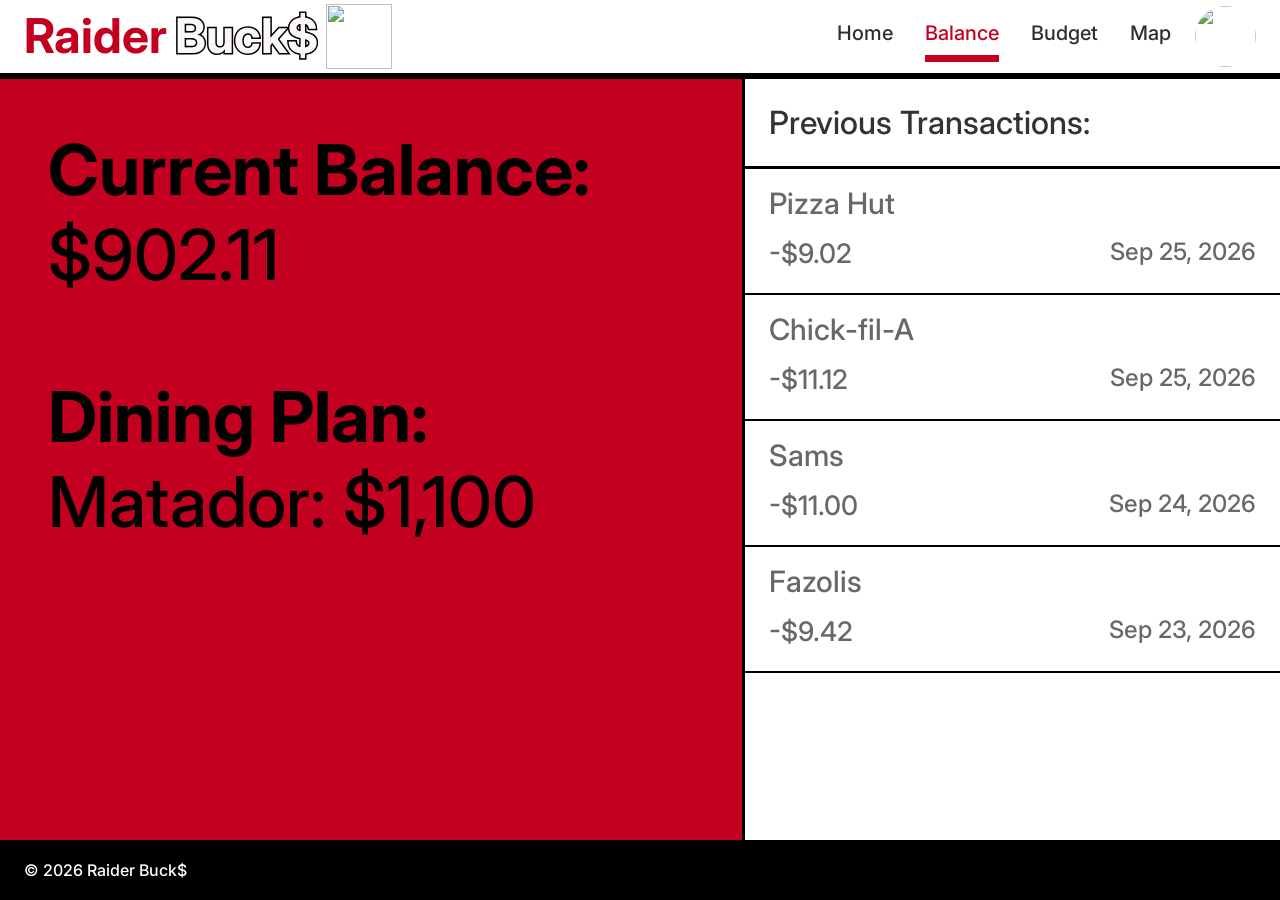
==== balance.html @ 9e2e102e "Add balance page" ====
<!DOCTYPE html>
<html lang="en">
<head>
  <meta charset="utf-8">
  <meta name="viewport" content="width=device-width, initial-scale=1">
  <title>Balance | Raider Buck$</title>

  
  <link rel="preconnect" href="https://fonts.googleapis.com">
  <link rel="preconnect" href="https://fonts.gstatic.com" crossorigin>
  <link href="https://fonts.googleapis.com/css2?family=Inter:wght@500;700&display=swap" rel="stylesheet">

  <!-- One shared stylesheet for every page -->
  <link rel="stylesheet" href="balance.css">
</head>
<body class="balance-page">

  <a class="skip-link" href="#main-content">Skip to main content</a>

  <!-- ===== Header + navigation (keep identical on every page) ===== -->
  <header class="site-header">
    <a class="brand" href="home.html" aria-label="Raider Buck$ home">
      <span class="brand-raider">Raider</span>
      <span class="brand-bucks">Buck$</span>
      <img class="brand-logo" src="images/IMG-5940-1.png" alt="">
    </a>

    <nav class="main-nav" aria-label="Main navigation">
      <ul>
        <li><a href="home.html">Home</a></li>
        <li><a href="balance.html" aria-current="page">Balance</a></li>
        <li><a href="budget.html">Budget</a></li>
        <li><a href="map.html">Map</a></li>
      </ul>
    </nav>

    <a class="profile-link" href="settings.html" aria-label="Your profile and settings">
      <img src="images/image-3.png" alt="">
    </a>
  </header>

  <!-- ===== Page content ===== -->
  <main id="main-content" class="balance-layout">

    <section class="balance-summary" aria-labelledby="balance-heading">
      <h1 class="visually-hidden">Balance</h1>

      <h2 id="balance-heading" class="summary-label">Current Balance:</h2>
      <p class="summary-value">$902.11</p>

      <h2 class="summary-label">Dining Plan:</h2>
      <p class="summary-value">Matador: $1,100</p>
    </section>

    <section class="transactions" aria-labelledby="transactions-heading">
      <h2 id="transactions-heading">Previous Transactions:</h2>

      <ul class="transaction-list">
        <li>
          <span class="merchant">Pizza Hut</span>
          <span class="amount">-$9.02</span>
          <time class="date" datetime="2026-09-25">Sep 25, 2026</time>
        </li>
        <li>
          <span class="merchant">Chick-fil-A</span>
          <span class="amount">-$11.12</span>
          <time class="date" datetime="2026-09-25">Sep 25, 2026</time>
        </li>
        <li>
          <span class="merchant">Sams</span>
          <span class="amount">-$11.00</span>
          <time class="date" datetime="2026-09-24">Sep 24, 2026</time>
        </li>
        <li>
          <span class="merchant">Fazolis</span>
          <span class="amount">-$9.42</span>
          <time class="date" datetime="2026-09-23">Sep 23, 2026</time>
        </li>
      </ul>
    </section>

  </main>

  <!-- ===== Footer (keep identical on every page) ===== -->
  <footer class="site-footer">
    <p>&copy; 2026 Raider Buck$</p>
  </footer>

</body>
</html>
---- balance.css ----
/* ---------- 1) Base ---------- */
:root {
  --red: #c30020;
  --text-dark: #2b2f34;
  --text-heading: #363232;
  --text-muted: #6b6767;   
  --black: #000000;
  --white: #ffffff;
}

*,
*::before,
*::after {
  box-sizing: border-box;
}

body {
  margin: 0;
  font-family: "Inter", Helvetica, Arial, sans-serif;
  font-weight: 500;
  color: var(--text-dark);
  background: var(--white);
  min-height: 100vh;
  display: flex;
  flex-direction: column;
}

img {
  max-width: 100%;
  display: block;
}

a:focus-visible {
  outline: 3px solid #4a90e2;
  outline-offset: 3px;
}

.visually-hidden {
  position: absolute;
  width: 1px;
  height: 1px;
  margin: -1px;
  padding: 0;
  overflow: hidden;
  clip: rect(0 0 0 0);
  white-space: nowrap;
  border: 0;
}

.skip-link {
  position: absolute;
  left: 8px;
  top: -48px;
  padding: 8px 12px;
  background: var(--white);
  color: var(--red);
  z-index: 10;
}

.skip-link:focus {
  top: 8px;
}

/* ---------- 2) Header / navigation ---------- */
.site-header {
  display: flex;
  align-items: center;
  justify-content: space-between;
  flex-wrap: wrap;
  gap: 12px 24px;
  padding: 4px 24px;
  border-bottom: 6px solid var(--black);
}

.brand {
  display: flex;
  align-items: center;
  gap: 8px;
  text-decoration: none;
  font-weight: 700;
  font-size: clamp(32px, 4vw, 48px);
  line-height: 1.1;
}

.brand-raider {
  color: var(--red);
}

.brand-bucks {
  color: #fcf7f7;
  -webkit-text-stroke: 3px var(--black);
  paint-order: stroke fill;
}

.brand-logo {
  width: 66px;
  height: 65px;
  object-fit: contain;
}
.main-nav {
  margin-left: auto;
}
.main-nav ul,
.site-footer ul {
  list-style: none;
  margin: 0;
  padding: 0;
  display: flex;
  gap: 32px;
}

.main-nav a {
  display: inline-block;
  padding: 10px 0;
  font-size: 20px;
  color: var(--text-dark);
  text-decoration: none;
  border-bottom: 7px solid transparent;
}

.main-nav a:hover {
  color: var(--red);
}

.main-nav a[aria-current="page"] {
  color: var(--red);
  border-bottom-color: var(--red);
}

.profile-link img {
  width: 61px;
  height: 61px;
  object-fit: cover;
  border-radius: 50%;
}

/* ---------- 3) Footer ---------- */
.site-footer {
  display: flex;
  justify-content: space-between;
  align-items: center;
  flex-wrap: wrap;
  gap: 12px 24px;
  padding: 20px 24px;
  background: var(--black);
  color: var(--white);
  font-size: 16px;
}

.site-footer p {
  margin: 0;
}

.site-footer a {
  color: var(--white);
}

/* ---------- 4) Balance page ---------- */
.balance-layout {
  flex: 1;
  display: grid;
  grid-template-columns: 58fr 42fr;   
}

/* left red panel */
.balance-summary {
  background: var(--red);
  padding: clamp(24px, 4vw, 48px);
}

.summary-label {
  margin: 0;
  font-weight: 700;
  font-size: clamp(32px, 5.5vw, 70px);
  color: var(--black);
}

.summary-value {
  margin: 0 0 clamp(32px, 6vw, 80px);
  font-weight: 500;
  font-size: clamp(32px, 5.5vw, 70px);
  color: var(--black);
}

/* right transactions column */
.transactions {
  border-left: 3px solid var(--black);
}

.transactions h2 {
  margin: 0;
  padding: 24px;
  font-weight: 500;
  font-size: clamp(22px, 2.5vw, 32px);
  color: var(--text-heading);
}

.transaction-list {
  list-style: none;
  margin: 0;
  padding: 0;
}

.transaction-list li {
  display: grid;
  grid-template-columns: 1fr auto;
  grid-template-areas:
    "merchant merchant"
    "amount   date";
  gap: 16px 12px;
  padding: 16px 24px 24px;
  border-top: 2px solid var(--black);
}

.transaction-list li:first-child {
  border-top-width: 3px;
}

.transaction-list li:last-child {
  border-bottom: 2px solid var(--black);
}

.transaction-list .merchant {
  grid-area: merchant;
  font-size: clamp(22px, 2.3vw, 30px);
  color: var(--text-muted);
}

.transaction-list .amount {
  grid-area: amount;
  font-size: clamp(20px, 2.1vw, 27px);
  color: var(--text-muted);
}

.transaction-list .date {
  grid-area: date;
  font-size: clamp(16px, 1.9vw, 24px);
  color: var(--text-muted);
  text-align: right;
}

/* ---------- Responsive ---------- */
@media (max-width: 900px) {
  .site-header {
    justify-content: center;
  }

  .balance-layout {
    grid-template-columns: 1fr;
  }

  .transactions {
    border-left: 0;
    border-top: 3px solid var(--black);
  }
}

@media (max-width: 520px) {
  .main-nav ul,
  .site-footer ul {
    gap: 16px;
  }

  .main-nav a {
    font-size: 18px;
  }
}
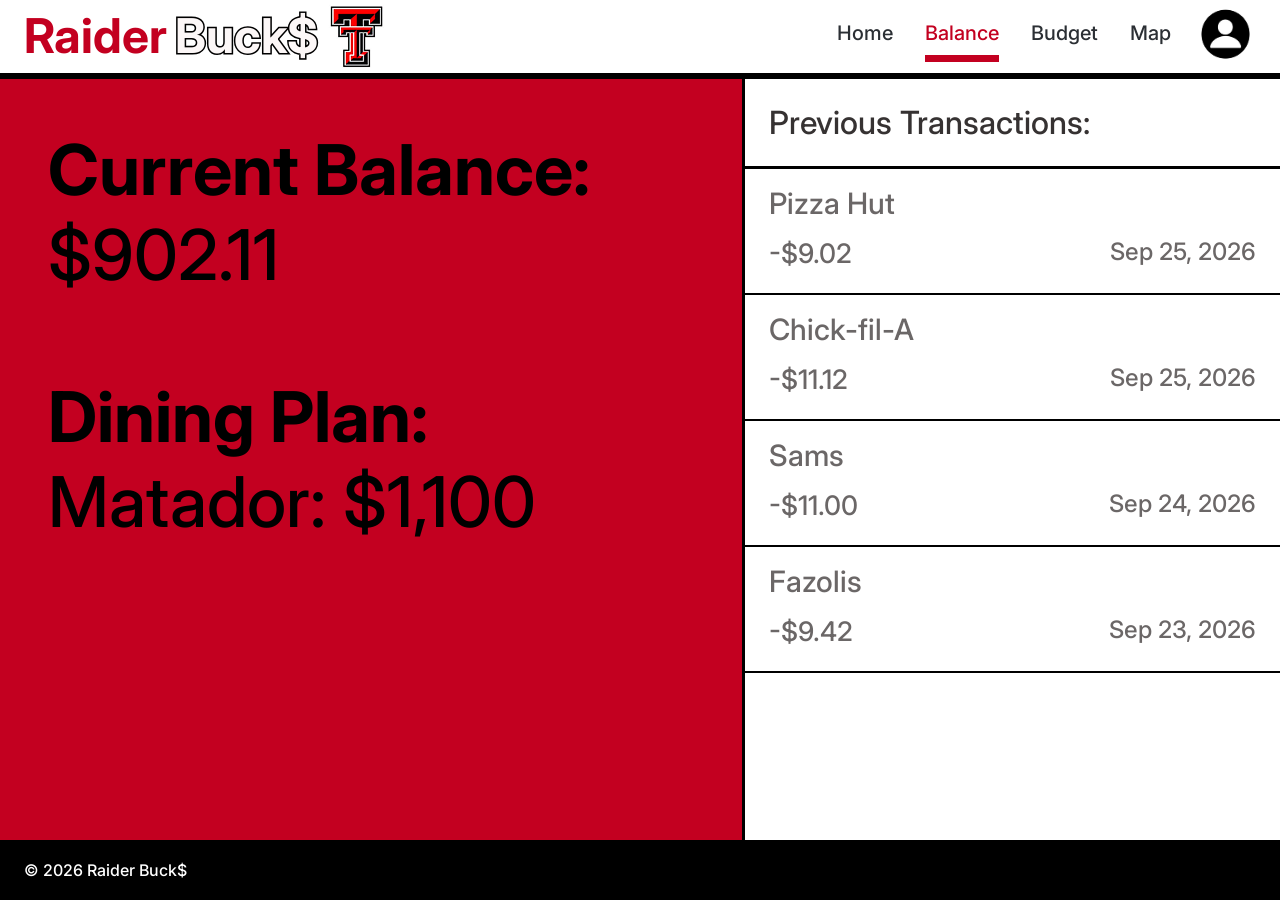
==== commit 4f9fed82: "Fixed more links" ====
--- a/balance.html
+++ b/balance.html
@@ -19,7 +19,7 @@
 
   <!-- ===== Header + navigation (keep identical on every page) ===== -->
   <header class="site-header">
-    <a class="brand" href="home.html" aria-label="Raider Buck$ home">
+    <a class="brand" href="index.html" aria-label="Raider Buck$ home">
       <span class="brand-raider">Raider</span>
       <span class="brand-bucks">Buck$</span>
       <img class="brand-logo" src="images/IMG-5940-1.png" alt="">
@@ -27,10 +27,10 @@
 
     <nav class="main-nav" aria-label="Main navigation">
       <ul>
-        <li><a href="home.html">Home</a></li>
+        <li><a href="index.html">Home</a></li>
         <li><a href="balance.html" aria-current="page">Balance</a></li>
         <li><a href="budget.html">Budget</a></li>
-        <li><a href="map.html">Map</a></li>
+        <li><a href="map-page.html">Map</a></li>
       </ul>
     </nav>
 
